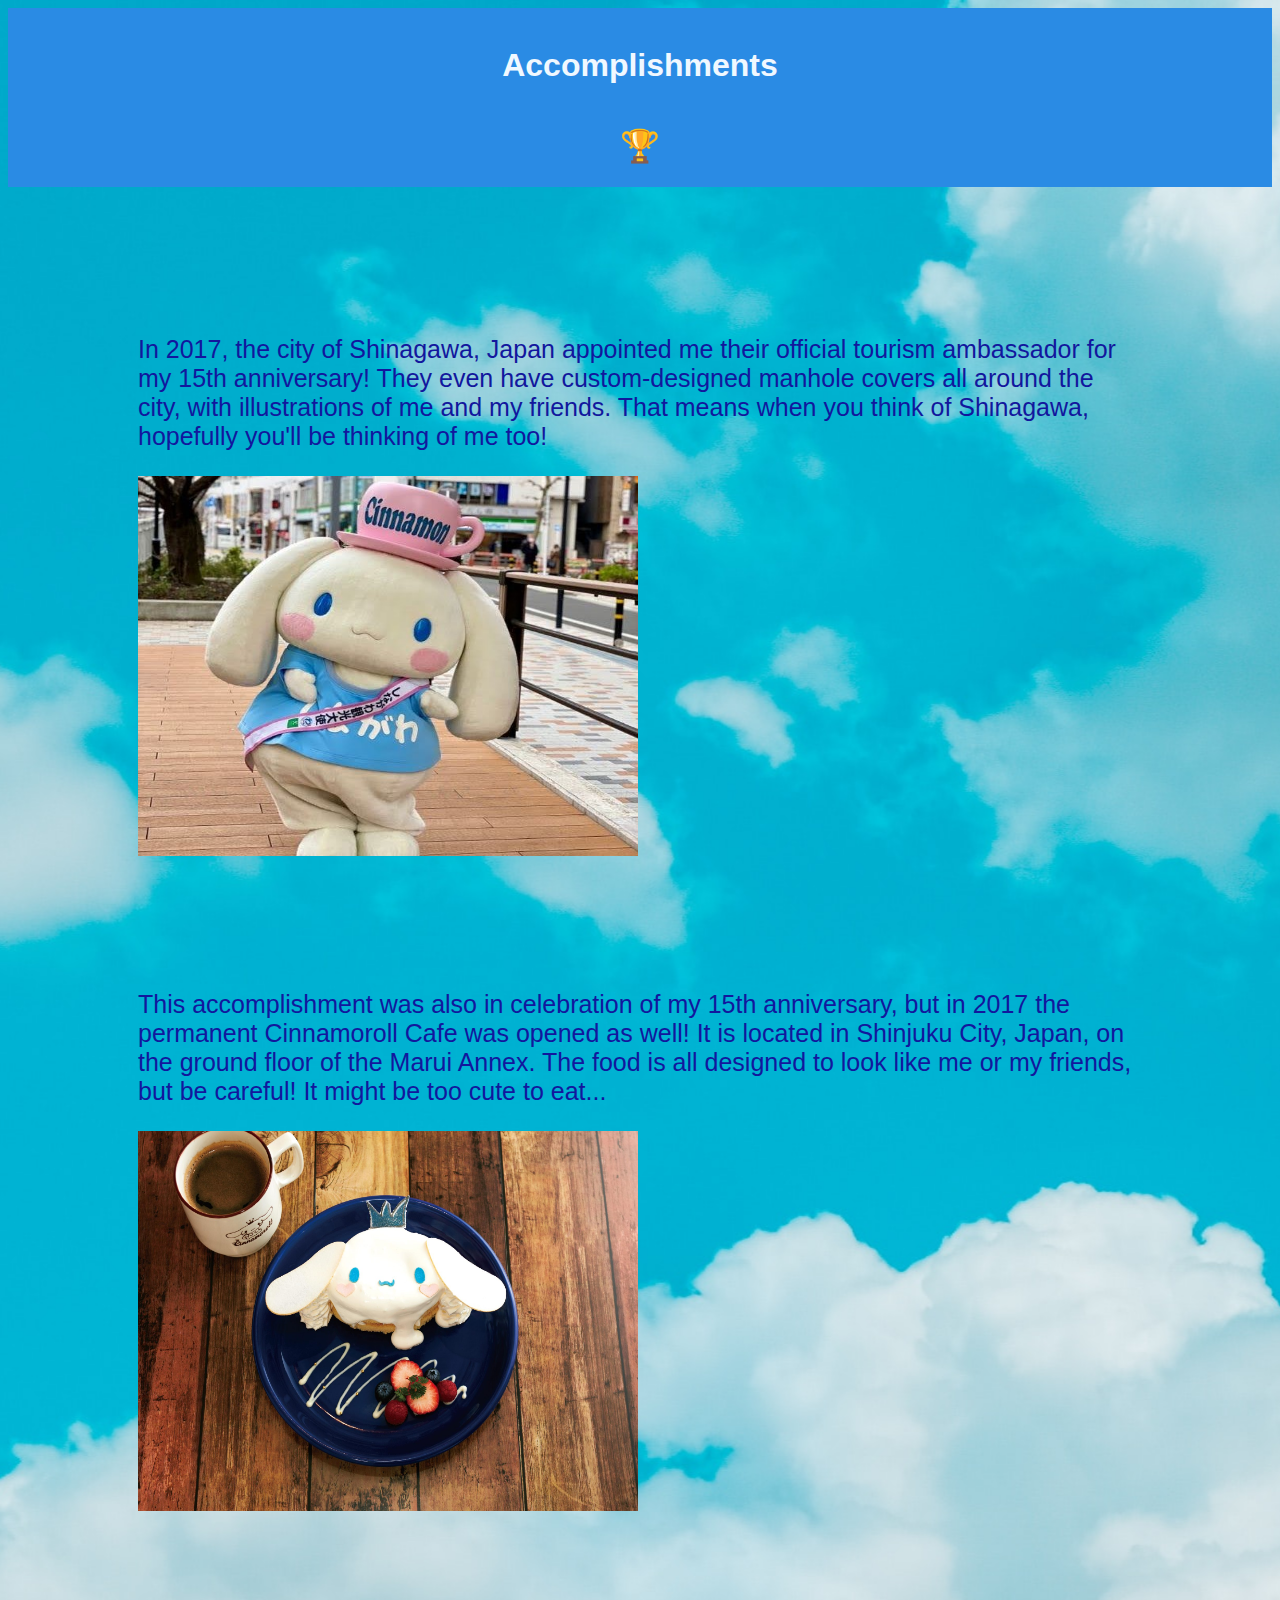
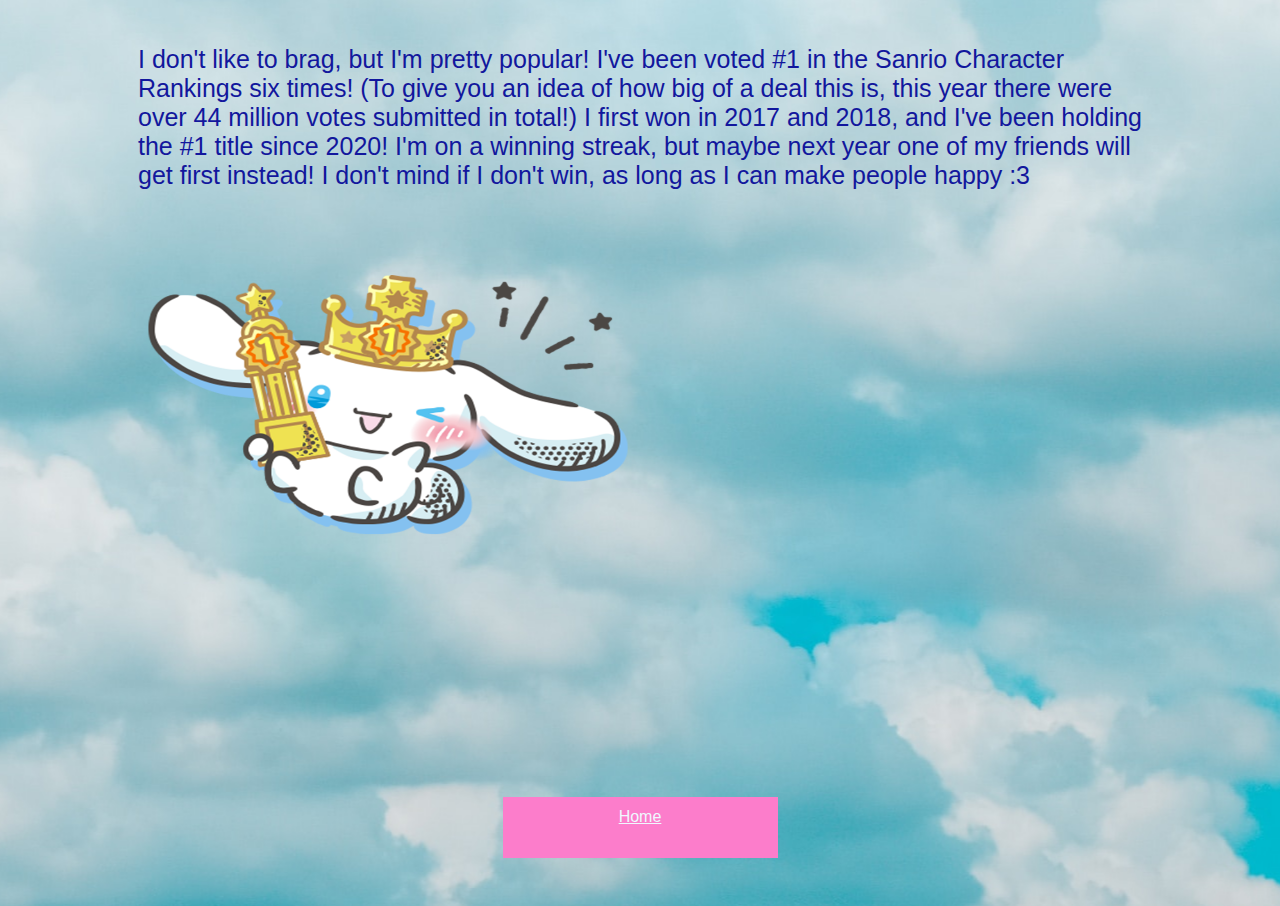
==== pages/pg3.html @ 72f133ed "first commit" ====
<!doctype html>
<html lang="en">
  <head>
    <meta charset="utf-8">
    <meta name="viewport" content="width=device-width, initial-scale=1">
    <title>Accomplishments</title>
    <link href="https://cdn.jsdelivr.net/npm/bootstrap@5.3.2/dist/css/bootstrap.min.css" rel="stylesheet" integrity="sha384-T3c6CoIi6uLrA9TneNEoa7RxnatzjcDSCmG1MXxSR1GAsXEV/Dwwykc2MPK8M2HN" crossorigin="anonymous">
    <link rel="stylesheet" href="../style/styles.css">
  </head>
  <body class="accomplishpgBody">
    <!-- TOP OF PAGE -->
    <div class="headerB">
        <div class="container">
            <div class="row">
                <div class="col">
                    <br>
                </div>
            </div>
            <div class="row">
                <div class="col centerMe">
                    <h1 class="secondaryHeader">Accomplishments</h1>
                </div>
            </div>
            <div class="row">
                <div class="col centerMe">
                    <h1 class="secondaryHeader">🏆</h1>
                </div>
            </div>
        </div>
    </div>
    <!-- END OF HEADER -->
    <br>
    <!-- IMG CONTAINER START -->
    <div class="container spacedOut">
        <div class="row">
            <div class="col">
                <p class="mainFont">In 2017, the city of Shinagawa, Japan appointed me their official tourism ambassador for my 15th anniversary! They even have custom-designed manhole covers all around the city, with illustrations of me and my friends. That means when you think of Shinagawa, hopefully you'll be thinking of me too!</p>
            </div>
            <div class="col-2"></div>
            <div class="col-4">
                <img src="../assets/cinnamorollMascotcrop.jpg" alt="cinnamoroll in mascot uniform" class="imgAdjust">
            </div>
        </div>
    </div>
    <!-- 2ND CONTAINER -->
    <div class="container spacedOut">
        <div class="row">
            <div class="col">
                <p class="mainFont">This accomplishment was also in celebration of my 15th anniversary, but in 2017 the permanent Cinnamoroll Cafe was opened as well! It is located in Shinjuku City, Japan, on the ground floor of the Marui Annex. The food is all designed to look like me or my friends, but be careful! It might be too cute to eat...</p>
            </div>
            <div class="col-2"></div>
            <div class="col-4">
                <img src="../assets/cinnamorollPlate.jpg" alt="cinnamoroll themed plate of food" class="imgAdjust">
            </div>
        </div>
    </div>
<!-- 3RD CONTAINER -->
    <div class="container spacedOut">
        <div class="row">
            <div class="col">
                <p class="mainFont">I don't like to brag, but I'm pretty popular! I've been voted #1 in the Sanrio Character Rankings six times! (To give you an idea of how big of a deal this is, this year there were over 44 million votes submitted in total!) I first won in 2017 and 2018, and I've been holding the #1 title since 2020! I'm on a winning streak, but maybe next year one of my friends will get first instead! I don't mind if I don't win, as long as I can make people happy :3</p>
            </div>
            <div class="col-2"></div>
            <div class="col-4">
                <img src="../assets/cinnamorollWinner.png" alt="cinnamoroll with a crown and trophy" class="imgAdjust">
            </div>
        </div>
    </div>
<!-- IMG CONTAINER END -->
<br>
<!-- HOME BUTTON -->
<div class="container topSpace">
    <div class="row">
        <div class="col centerMe">
            <a class="btn mybtns" role="button" href="../index.html">Home</a>
        </div>
    </div>
</div>
<!-- HOME BUTTON END -->


    <script src="https://cdn.jsdelivr.net/npm/bootstrap@5.3.2/dist/js/bootstrap.bundle.min.js" integrity="sha384-C6RzsynM9kWDrMNeT87bh95OGNyZPhcTNXj1NW7RuBCsyN/o0jlpcV8Qyq46cDfL" crossorigin="anonymous"></script>
  </body>
</html>
---- style/styles.css ----
.landingpgBody {
    background-image: url(../assets/blueSkies.jpg);
    background-position: center;
    background-color: rgb(42, 139, 228);
}
.interestpgBody {
    background-image: url(../assets/clouds.jpg);
    background-position: center;
    background-position: bottom;
    background-repeat: no-repeat;
    background-color: rgb(213, 230, 240);
}
.accomplishpgBody {
    background-image: url(../assets/bigbluesky.jpg);
    background-position: center;
    background-color: rgb(213, 230, 240);
}
.headerTxt {
    font-family: 'Lucida Sans', 'Lucida Sans Regular', 'Lucida Grande', 'Lucida Sans Unicode', Geneva, Verdana, sans-serif;
    color: rgb(5, 8, 92);
    text-align: center;
}
.headerW {
    background-color: rgb(213, 230, 240);
}
.secondaryHeader {
    font-family: 'Lucida Sans', 'Lucida Sans Regular', 'Lucida Grande', 'Lucida Sans Unicode', Geneva, Verdana, sans-serif;
    color: aliceblue;
    text-align: center;
}
.headerB {
    background-color: rgb(42, 139, 228);
}
.imgAdjust {
    width: 500px;
    height: 380px;
}
.spacedOut {
    margin: 130px;
}
.topSpace {
    margin-top: 50px;
}
.textOut {
    margin-right: -130px;
}
.centerMe {
    display: flex;
    justify-content: center;
    align-items: center;
    text-align: center;
}
.heroed {
    position: absolute;
    width: 100%;
    opacity: 70%;
}
.ontop {
    display: flex;
    justify-content: center;
    height: 350px;
}
.mainFont {
    color: rgb(18, 23, 157);
    font-size: 25px;
    font-family: 'Lucida Sans', 'Lucida Sans Regular', 'Lucida Grande', 'Lucida Sans Unicode', Geneva, Verdana, sans-serif;
}
.mybtns {
    width: 275px;
    height: 50px;
    margin-bottom: 40px;
    background-color: rgb(252, 125, 203);
    border-color: palevioletred;
    color: aliceblue;
    font-family: 'Lucida Sans', 'Lucida Sans Regular', 'Lucida Grande', 'Lucida Sans Unicode', Geneva, Verdana, sans-serif;
    text-align: center;
    padding-top: 11px;
}
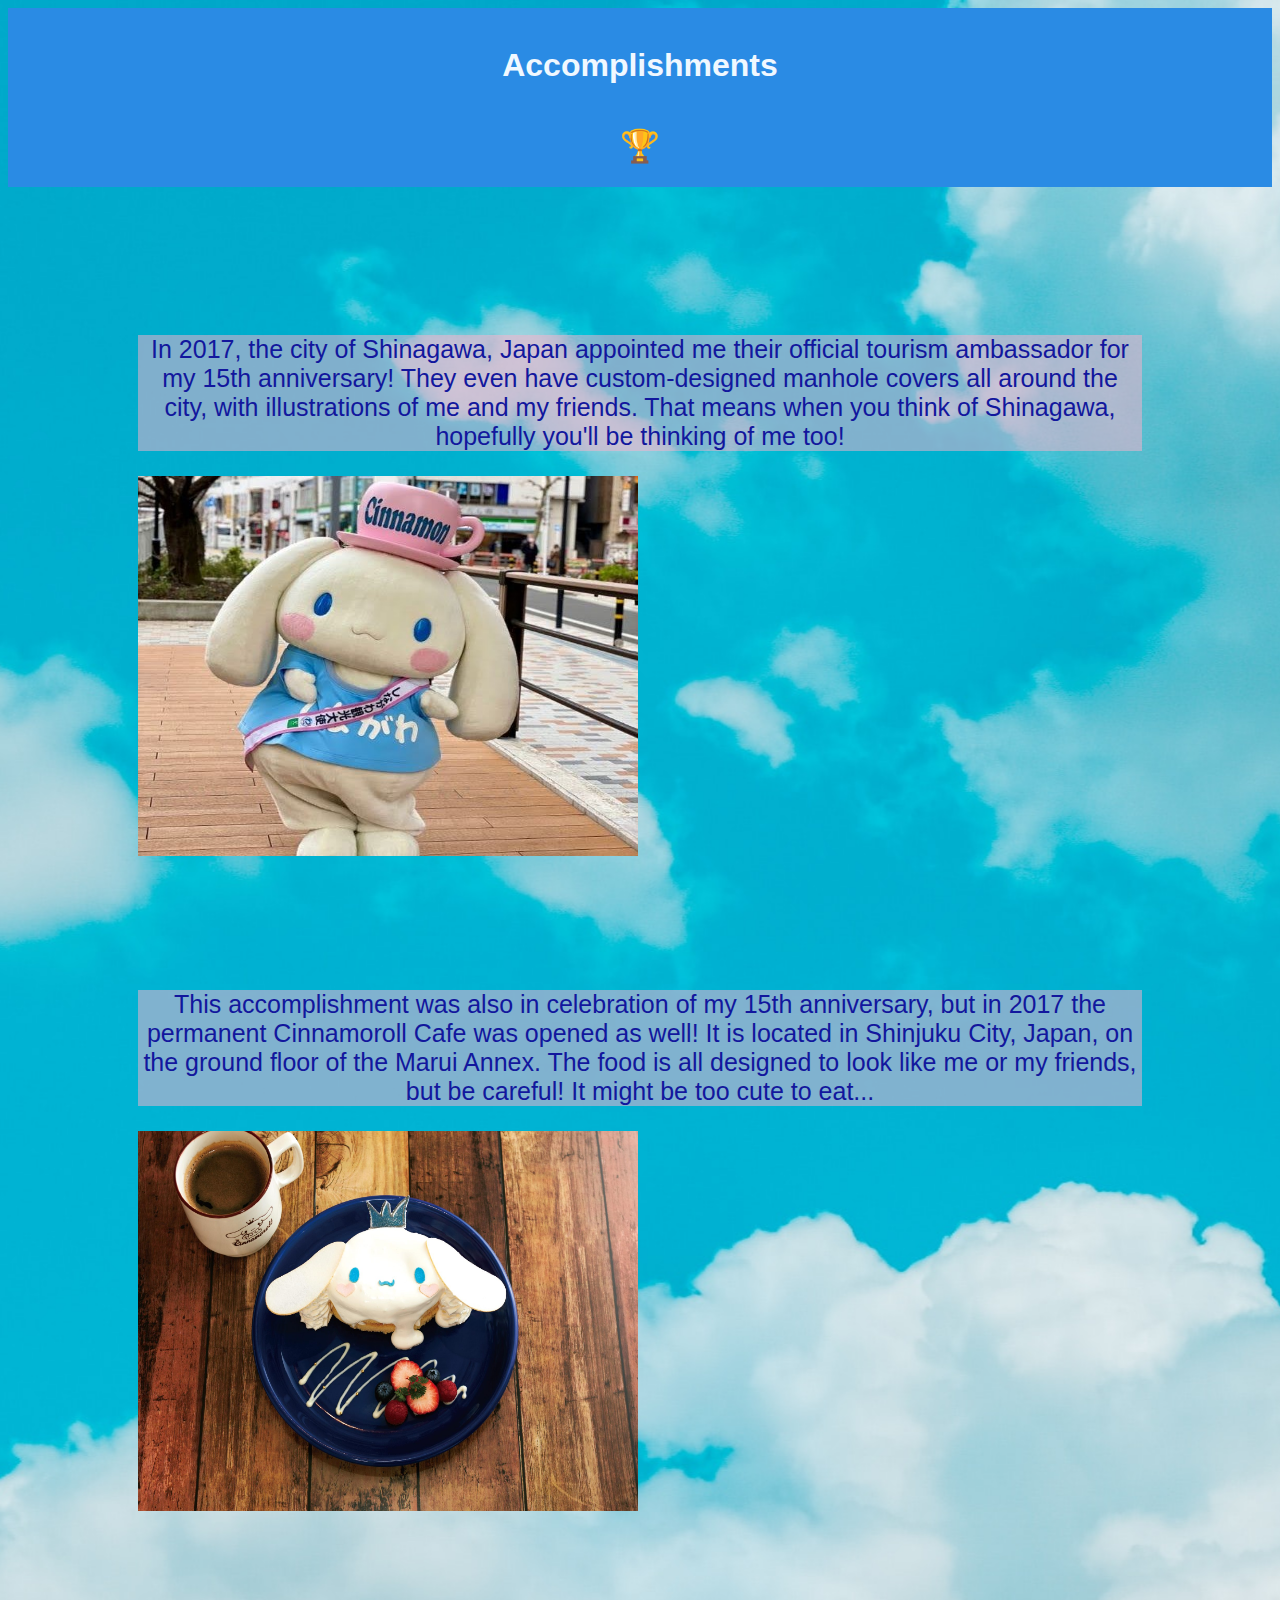
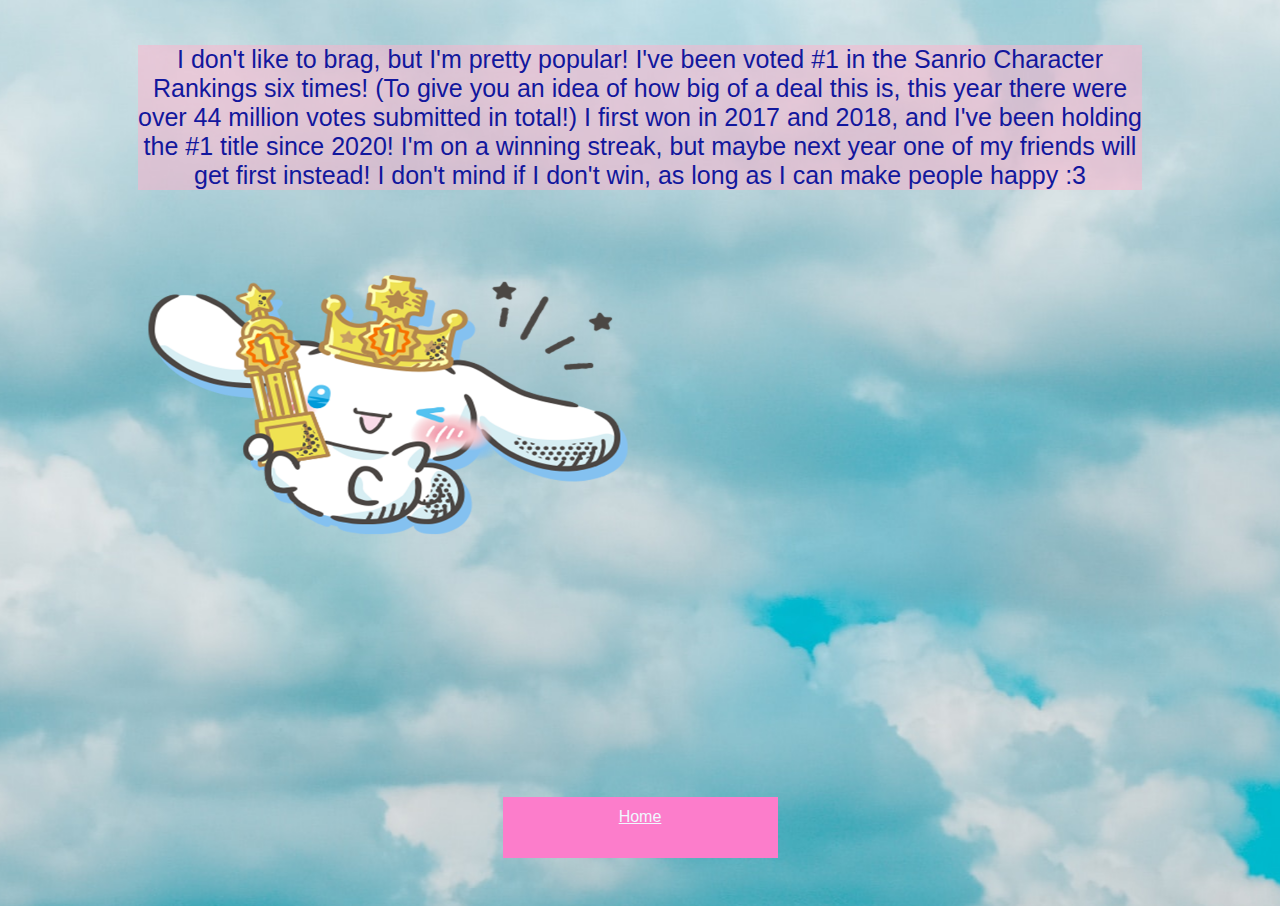
==== commit eecbcc1d: "color and img adjust" ====
--- a/pages/pg3.html
+++ b/pages/pg3.html
@@ -36,8 +36,7 @@
             <div class="col">
                 <p class="mainFont">In 2017, the city of Shinagawa, Japan appointed me their official tourism ambassador for my 15th anniversary! They even have custom-designed manhole covers all around the city, with illustrations of me and my friends. That means when you think of Shinagawa, hopefully you'll be thinking of me too!</p>
             </div>
-            <div class="col-2"></div>
-            <div class="col-4">
+            <div class="col-5">
                 <img src="../assets/cinnamorollMascotcrop.jpg" alt="cinnamoroll in mascot uniform" class="imgAdjust">
             </div>
         </div>
@@ -48,8 +47,7 @@
             <div class="col">
                 <p class="mainFont">This accomplishment was also in celebration of my 15th anniversary, but in 2017 the permanent Cinnamoroll Cafe was opened as well! It is located in Shinjuku City, Japan, on the ground floor of the Marui Annex. The food is all designed to look like me or my friends, but be careful! It might be too cute to eat...</p>
             </div>
-            <div class="col-2"></div>
-            <div class="col-4">
+            <div class="col-5">
                 <img src="../assets/cinnamorollPlate.jpg" alt="cinnamoroll themed plate of food" class="imgAdjust">
             </div>
         </div>
@@ -60,8 +58,7 @@
             <div class="col">
                 <p class="mainFont">I don't like to brag, but I'm pretty popular! I've been voted #1 in the Sanrio Character Rankings six times! (To give you an idea of how big of a deal this is, this year there were over 44 million votes submitted in total!) I first won in 2017 and 2018, and I've been holding the #1 title since 2020! I'm on a winning streak, but maybe next year one of my friends will get first instead! I don't mind if I don't win, as long as I can make people happy :3</p>
             </div>
-            <div class="col-2"></div>
-            <div class="col-4">
+            <div class="col-5">
                 <img src="../assets/cinnamorollWinner.png" alt="cinnamoroll with a crown and trophy" class="imgAdjust">
             </div>
         </div>
--- a/style/styles.css
+++ b/style/styles.css
@@ -64,6 +64,8 @@
     color: rgb(18, 23, 157);
     font-size: 25px;
     font-family: 'Lucida Sans', 'Lucida Sans Regular', 'Lucida Grande', 'Lucida Sans Unicode', Geneva, Verdana, sans-serif;
+    background-color: rgb(255, 178, 204, 0.5);
+    text-align: center;
 }
 .mybtns {
     width: 275px;
